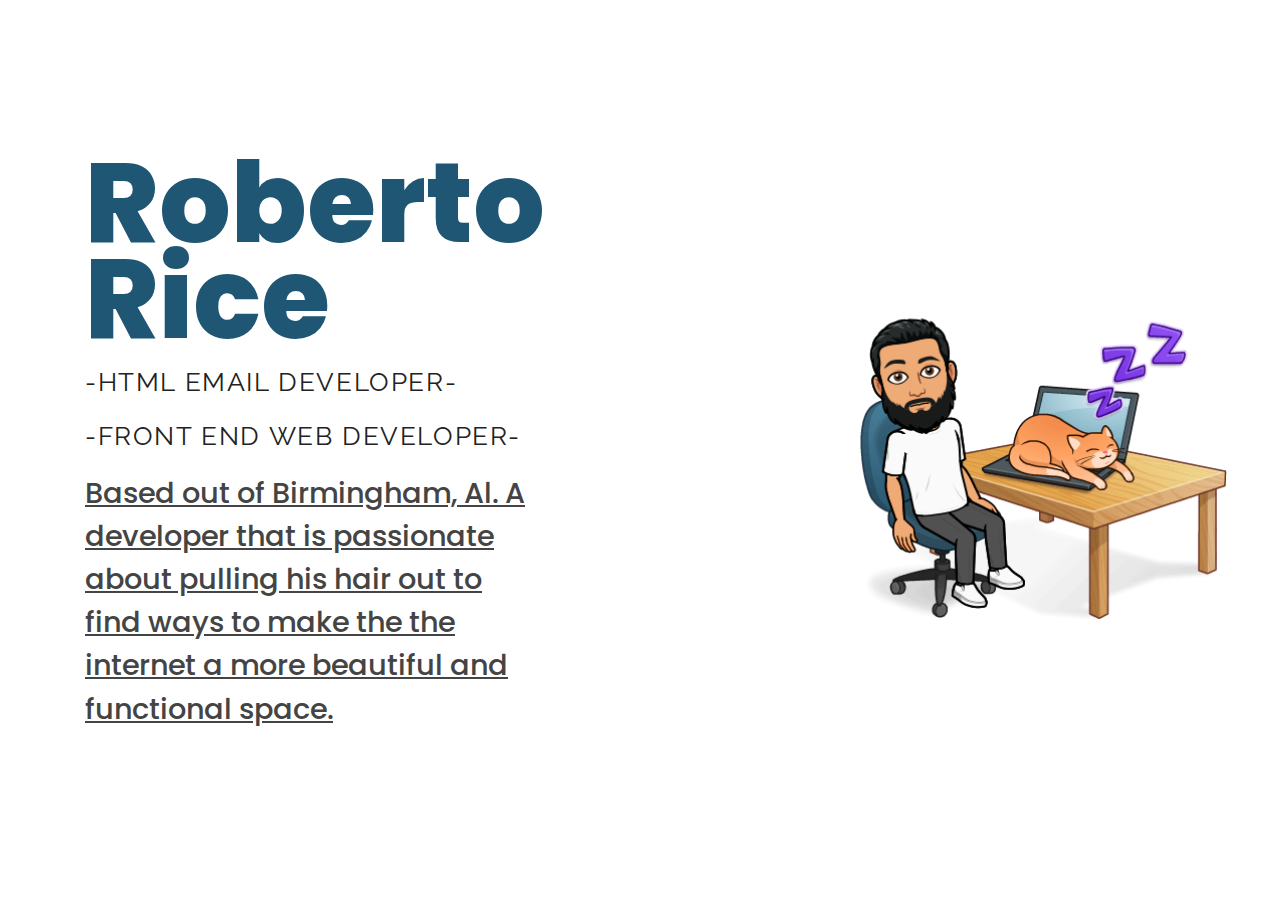
==== index.html @ 9b0c62da "Add files via upload" ====
<!DOCTYPE html>
<html lang="en">
<head>
    <meta charset="UTF-8">
    <meta http-equiv="X-UA-Compatible" content="IE=edge">
    <meta name="viewport" content="width=device-width, initial-scale=1.0">

    <!-- sass -->
    <link rel="stylesheet" href="css/styles.css">

    <!-- bootstrap -->
    <link rel="stylesheet" href="node_modules/bootstrap/dist/css/bootstrap.css">
    <link rel="stylesheet" href="https://cdn.jsdelivr.net/npm/bootstrap@4.3.1/dist/css/bootstrap.min.css" integrity="sha384-ggOyR0iXCbMQv3Xipma34MD+dH/1fQ784/j6cY/iJTQUOhcWr7x9JvoRxT2MZw1T" crossorigin="anonymous">
    
    <!-- font awesome -->
    <link rel="stylesheet" href="https://cdnjs.cloudflare.com/ajax/libs/font-awesome/6.0.0/css/all.min.css" 
    integrity="sha512-9usAa10IRO0HhonpyAIVpjrylPvoDwiPUiKdWk5t3PyolY1cOd4DSE0Ga+ri4AuTroPR5aQvXU9xC6qOPnzFeg==" crossorigin="anonymous" referrerpolicy="no-referrer" />

    <!-- raleway google font -->
    <link href="https://fonts.googleapis.com/css2?family=Raleway:wght@500&display=swap" rel="stylesheet">

    <!-- archivo google font -->
    <link href="https://fonts.googleapis.com/css2?family=Archivo:wght@500&display=swap" rel="stylesheet">

    <!-- prata goodle font -->
    <link href="https://fonts.googleapis.com/css2?family=Archivo:wght@500&display=swap" rel="stylesheet">

    <!-- poppins google font -->
    <link href="https://fonts.googleapis.com/css2?family=Poppins:wght@500&display=swap" rel="stylesheet">
    <link href="https://fonts.googleapis.com/css2?family=Poppins:wght@600&display=swap" rel="stylesheet">
    <link href="https://fonts.googleapis.com/css2?family=Poppins:wght@700&display=swap" rel="stylesheet">

    <!-- barba.js and gsap -->
    <script src="https://unpkg.com/@barba/core"></script>
    <script src="https://cdnjs.cloudflare.com/ajax/libs/gsap/3.2.4/gsap.min.js"></script>

    <title>Please Hire Me</title>
</head>
<body data-barba="wrapper">
    <div class="loader">
        <div class="page-transition"></div>
    </div>
<!-- first page -->
    <div class="main" data-barba="container" data-barba-namespace="home-section">
        <div class="orange">
            <div class="container">
                <div class="info">
                    <div class="name">
                        <p>
                            Roberto Rice
                        </p>    
                    </div>
                    <div class="what-it-do">
                        <p>
                            -HTML EMAIL DEVELOPER-
                        </p>
                        <p>
                            -FRONT END WEB DEVELOPER-
                        </p>
                    </div>
                    <div class="smaller">
                        <p class="main-para">
                        Based out of Birmingham, Al. A developer that is passionate
                        about pulling his hair out to find ways to make the the internet a 
                        more beautiful and functional space.
                        </p>

                    </div>
                    <!-- <img src="./img/not-me.jpg" alt="" class="img"> -->
                    <img src="./img/cortez&I.png" alt="my life" class="img">
                    <div class="btn-container">
                        <a href="Roberto-Resume.pdf" download>
                            <button class="about">
                                resume.pdf
                            </button>
                        </a>
                        <a href="/about-me.html">
                            <button class="about">
                                    about
                            </button>
                        </a>
                    </div>
                
                </div>
            </div>
            <!-- begining of tabs -->
            <div class="container">
                <div class="icons">
                    <ul>
                        <li class="first-btn">
                            <a  href=""> 
                                <i class="fa-solid fa-user fa-lg"></i>

                                <p>
                                    about me
                                </p>
                            </a>
                        </li>
                        <li class="second-btn">
                            <a href="">
                                <i class="fa-solid fa-desktop fa-lg"></i>
                                <p>
                                    portfolio
                                </p>
                            </a>
                        </li>
                        <li class="fourth-btn">
                            <a href="">
                                <i class="fa-regular fa-hand fa-lg"></i>
                                <p>
                                    contact
                                </p>
                            </a>
                        </li>
                        <li class="third-btn">
                            <a href="Roberto-Resume.pdf" download>
                                <i class="fa fa-download fa-lg"></i>
                                <p>
                                    resume.pdf
                                </p>
                            </a>
                        </li>
                        <li class="fifth-btn">
                            <a href="">
                                <i class="fa-solid fa-house-chimney fa-lg"></i>
                                <p>
                                    home
                                </p>
                            </a>
                        </li>
                    </ul>
                </div>
            </div>
            <!-- end of icons -->
        </div>
    </div> 
    <!-- about me part -->
    <article class="hidden"> 
        <div class="about-me" id="about">
            <h4>
                about me
            </h4>
            <p class="title text-center">
                what i do
            </p>
        <div class="about-me-cards d-flex justify-content-center">
            <div class="one-card">
                <div class="card-img">
                    <img src="img/email.png"/>
                </div>
                <div class="card-body">
                    <h3>HTML EMAILS</h3>
                    <p>
                        Passionate about designing modern and responsive emails. Perform multiple 
                        functionality tests so clients properly see what you have to offer.
                    </p>
                </div>
            </div>
            <div class="one-card">
                <div class="card-img">
                    <img src="img/websites.png" />
                </div>
                <div class="card-body">
                    <h3>WEBSITES</h3>
                    <p>
                        Creating logical and easy to use responsive websites that are built with best 
                        practices.
                    </p>
                </div>
            </div>
            <div class="one-card">
                <div class="card-img">
                    <img src="img/design.png"/>
                </div>
                <div class="card-body">
                    <h3>DESIGN</h3>
                    <p>
                        Keep the bigger picture in mind, while focusing on small details. I've 
                        always had an eye for design. Obsessing over visually pleasing arts is my thing.
                    </p>
                </div>
            </div>
        </div>
        <!-- my work flow -->
        <div class="flow">
            <p class="title text-center">
                work flow
            </p>
            <div class="flow-cards">
                <div class="one-flow">
                    <img src="img/imagine.png"/>
                    <p class="text-center">
                        imagine
                    </p>
                </div>
                <div class="one-flow">
                    <img src="img/discuss.png"/>
                    <p class="text-center">
                        discuss
                    </p>
                </div>
                <div class="one-flow">
                    <img src="img/designeye.png"/>
                    <p class="text-center">
                        design
                    </p>
                </div>
                <div class="one-flow">
                    <img src="img/keyboard.png"/>
                    <p class="text-center">
                        code
                    </p>
                </div>
                <div class="one-flow">
                    <img src="img/bot.png"/>
                    <p class="text-center">
                        test test test
                    </p>
                </div>
                <div class="one-flow">
                    <img src="img/noun-cannon-4082218 (1).png"/>
                    <p class="text-center">
                        launch
                    </p>
                </div>
            </div>
        </div>
        <!-- my skills -->
        <div class="skills">
            <p class="title text-center">
                ingredients
            </p>
            <div class="skills-cards">
                <div class="one-skill">
                    <i class="d-flex justify-content-center fa-brands fa-html5 fa-5x"></i>
                    <p class="text-center">
                        HTML5
                    </p>
                </div>
                <div class="one-skill">
                    <i class="d-flex justify-content-center fa-brands fa-css3-alt fa-5x"></i>
                    <p class="text-center">
                        CSS
                    </p>
                </div>
                <div class="one-skill">
                    <i class="d-flex justify-content-center fa-brands fa-sass fa-5x"></i>
                    <p class="text-center">
                        Sass
                    </p>
                </div>
                <div class="one-skill">
                    <i class="d-flex justify-content-center fa-brands fa-bootstrap fa-5x"></i>
                    <p class="text-center">
                        Bootstrap
                    </p>
                </div>
                <div class="one-skill">
                    <i class="d-flex justify-content-center fa-brands fa-js-square fa-5x"></i>
                    <p class="text-center">
                        JavaScript
                    </p>
                </div>
               <div class="one-skill">
                    <i class="d-flex justify-content-center fa-brands fa-figma fa-5x"></i>     
                    <p class="text-center">
                        Figma
                    </p>
                </div>
                <div class="one-skill">
                    <i class="d-flex justify-content-center fa-brands fa-git-alt fa-5x"></i>              
                    <p class="text-center">
                        Git
                    </p>
                </div>
                <div class="one-skill">
                    <i class="d-flex justify-content-center fa-brands fa-github-square fa-5x"></i>
                    <p class="text-center">
                        Git Hub
                    </p>
                </div>
            </div>
        </div>
        <!-- extras part -->
        <div class="extras">
            <p class="title text-center">
                extras
            </p>
            <div class="extra-cards">
                <div class="one-extra">
                    <img src="img/speaking.png" class="d-flex justify-content-center"/>
                    <p class="text-center">
                        FLUENT IN SPANISH & ENGLISH
                        
                    </p>
                </div>
                <div class="one-extra">
                    <img src="img/world.png" class="d-flex justify-content-center"/>
                    <p class="text-center">
                        VISITED 9 COUNTIES
                    </p>
                </div>
                <div class="one-extra">
                    <img src="img/pokemon.png" class="d-flex justify-content-center"/>
                    <p class="text-center">
                        POKEMON MASTER
                    </p>
                </div>
                <div class="one-extra">
                    <img src="img/cortez.png" class="d-flex justify-content-center"/>
                    <p class="text-center">
                        HUMAN DAD / CAT DAD 
                    </p>
                </div>
            </div>
        </div>
        <!-- back to top button -->
        <div class="top">
            <a href="#" class="btt">
                BACK TO TOP
            </a>
        </div>
        <!-- copy right -->
        <footer class="text-center">
            <p class="footy text-center"> 
                CopyRight &copy; <span class="date"></span> -Roberto Rice
            </p>
        </footer>
    </article>
    <!-- end of about me -->
    <!-- portfolio part -->
    <article class="port-hidden">
        <div class="portfolio">
            <h4>portfolio</h4>
            <div class="card border-0" style="width: 18rem;">
                <img src="./img/sas-website-screenshot.png" class="d-flex justify-content-center" />
                <div class="card-body">
                  <p class="text-center title">
                      Shawn Anthony Salon Spa
                    </p>
                  <p class="text-center">
                      A landing page I built for a local business, the Shawn Anthony Salon & Spa. 
                    Built with HTML, CSS, & JavaScript. 
                    </p>
                    <div class="portfolio-icons d-flex justify-content-center">
                        <a class="d-flex justify-content-center" href="http://www.shawnanthonysalonspa.com" target="_blank">
                            <i class="fa-solid fa-window-maximize fa-2x"></i>
                            <p class="text-center">
                                website
                            </p>    
                        </a>
                        <a class="d-flex justify-content-center" href="https://github.com/Rob-Rice/Shawn_Anthony_Salon" target="_blank">
                            <i class="fa-brands fa-github fa-2x"></i>    
                            <p class="text-center">
                                code
                            </p>
                        </a>

                    </div>
                </div>
            </div>
        </div>
        <!-- back to top button -->
        <div class="top">
            <a href="#" class="btt">
                BACK TO TOP
            </a>
        </div>
        <!-- copy right -->
        <footer class="text-center">
            <p class="footy text-center"> 
                CopyRight &copy; <span class="date"></span> -Roberto Rice
            </p>
        </footer>
    </article>
    <!-- end of portfolio -->
    <!-- contact form -->
    <article class="contact-hidden">
        <div class="contact-info">
            <h4>contact</h4>
            <div class="my-info">
                <a href="">
                    <i class="fa-brands fa-linkedin-in fa-5x d-flex justify-content-center"></i>
                    <p class="text-center">
                        linked in
                    </p>
                </a>
                <hr>
                <a href="https://github.com/Rob-Rice" target="_blank">
                    <i class="fa-brands fa-github fa-5x d-flex justify-content-center"></i>                    
                    <p class="text-center">
                        github
                    </p>
                </a>
                <hr>
                <img src="https://img.icons8.com/ios/100/000000/alabama.png" class="d-flex justify-content-center state"/>
                <p class="text-center">
                    Birmingham, Al
                </p>

                <hr>
                <p class="text-center">
                    call / text:
                </p>
                <a href="tel:205-914-6275" class="link text-center">
                    (205)914-6275
                </a>
                <hr>
                <p class="text-center">
                    email
                </p>
                <a href="mailto: robrice93@yahoo.com" class="link text-center">
                    robrice93@yahoo.com
                </a>
            </div>
            <!-- submission form -->
            <form class="d-flex justify-content-center" action="https://formsubmit.co/robrice93@yahoo.com" method="POST">
                <input type="text" placeholder="name" required>
                <input type="text" placeholder="email / phone" required>
                <textarea type="text"cols="20" rows="4" placeholder="..."></textarea>
                <br>
                <button class="button smoke dark">
                    Submit
                </button>
            </form>
        </div>
        <!-- back to top button -->
        <div class="top">
            <a href="#" class="btt">
                BACK TO TOP
            </a>
        </div>
        <!-- copy right -->
        <footer class="text-center">
            <p class="footy text-center"> 
                CopyRight &copy; <span class="date"></span> -Roberto Rice
            </p>
        </footer>
    </article>
    <!-- end of contact form -->
    <!-- download resume -->
    <article class="resume-hidden">
        <h4>
            PIKACHU
        </h4>
    </article>



    <!-- javascript -->
    <script src="app.js"></script>
    <!-- barba page transition -->
    <script src="https://code.jquery.com/jquery-3.4.1.min.js"></script>
    <script src="https://unpkg.com/@barba/core"></script>
    <!-- <script src="https://cdnjs.cloudflare.com/ajax/libs/gsap/3.2.4/gsap.min.js"></script> -->
</body>
</html>
---- css/styles.css ----
@-webkit-keyframes fadeInUp{from{opacity:0;-webkit-transform:translate3d(0, 100%, 0);transform:translate3d(0, 100%, 0)}to{opacity:1;-webkit-transform:none;transform:none}}@keyframes fadeInUp{from{opacity:0;-webkit-transform:translate3d(0, 100%, 0);transform:translate3d(0, 100%, 0)}to{opacity:1;-webkit-transform:none;transform:none}}*{margin:0;margin:0;-webkit-box-sizing:border-box;box-sizing:border-box}html{scroll-behavior:smooth}[class*="col"]{color:#000}.title{font-size:1.2rem;margin-top:10%;font-family:"Raleway",sans-serif;-webkit-text-decoration:underline #FDE74C 4px;text-decoration:underline #FDE74C 4px}.page-transition{position:absolute;top:0;background-color:#8CD867;width:100%;height:0%;z-index:900}.top{margin:10% auto;width:30%;white-space:nowrap;padding:15px 100px;font-family:"Raleway",sans-serif;display:-webkit-box;display:-ms-flexbox;display:flex;-webkit-box-pack:center;-ms-flex-pack:center;justify-content:center;position:relative;text-decoration:none;font-size:1.2rem;letter-spacing:.2rem}.top a{text-decoration:none;color:#777}.top a:hover{color:#999}.top .btt::before{content:'';position:absolute;bottom:0%;left:0px;width:100%;height:1px;background:#999;display:block;color:#777;-webkit-transform-origin:right top;transform-origin:right top;-webkit-transform:scale(0, 1);transform:scale(0, 1);-webkit-transition:transform 0.4s cubic-bezier(1, 0, 0, 1);-webkit-transition:-webkit-transform 0.4s cubic-bezier(1, 0, 0, 1);transition:-webkit-transform 0.4s cubic-bezier(1, 0, 0, 1);transition:transform 0.4s cubic-bezier(1, 0, 0, 1);transition:transform 0.4s cubic-bezier(1, 0, 0, 1), -webkit-transform 0.4s cubic-bezier(1, 0, 0, 1)}.top .btt:hover::before{-webkit-transform-origin:left top;transform-origin:left top;-webkit-transform:scale(1, 1);transform:scale(1, 1);color:#999}.footy{font-family:"Archivo",sans-serif;letter-spacing:.2rem}.main{height:60vh;z-index:10}@media (min-width: 824px){.main{display:-webkit-box;display:-ms-flexbox;display:flex;-webkit-box-pack:center;-ms-flex-pack:center;justify-content:center;-webkit-box-align:center;-ms-flex-align:center;align-items:center;-ms-flex-line-pack:center;align-content:center;overflow:hidden;height:90vh}}@media (min-width: 1156px){.main{margin:0 -30px}}.main .name{margin:5% 0 0 0;font-family:"Poppins",sans-serif;font-weight:600;color:#222;line-height:4rem}@media (min-width: 824px){.main .name{color:#1f5673;font-size:4rem;font-weight:800;width:10%;margin:30% 0 0 0}}@media (min-width: 940px){.main .name{margin:30% 0 0 0}}@media (min-width: 1108px){.main .name{font-size:7rem;margin:18% 0 0 0;line-height:6rem}}@media (min-width: 1563px){.main .name{font-size:8rem;line-height:6.5rem}}.main .what-it-do{font-family:"Raleway",sans-serif;margin:15% 0}@media (min-width: 768px){.main .what-it-do{margin:5% 0;z-index:-100}}@media (min-width: 824px){.main .what-it-do{margin:0;font-size:1rem;color:#222}}@media (min-width: 940px){.main .what-it-do{font-size:1.2rem}}@media (min-width: 1178px){.main .what-it-do{font-size:1.6rem;letter-spacing:.1rem}}.main .orange{position:absolute;background:#c9e6e9;height:100vh;width:100vw;background-image:url("/img/me-in-the-laptop.png");background-repeat:no-repeat;background-size:260px;background-position:center 80%}@media (min-width: 500px){.main .orange{background-size:350px}}@media (min-width: 768px){.main .orange{background-size:450px}}@media (min-width: 824px){.main .orange{background-size:0px;background-color:#fff}}.main .main-para{font-family:"Poppins",sans-serif;font-weight:500;text-decoration:underline}@media (min-width: 768px){.main .main-para{width:40vw}}@media (min-width: 824px){.main .main-para{margin:0;color:#444;font-size:1.2rem;width:35vw}}@media (min-width: 940px){.main .main-para{font-size:1.4rem}}@media (min-width: 1178px){.main .main-para{font-size:1.8rem}}.main .img{position:relative;height:350px;width:300px;display:-webkit-box;display:-ms-flexbox;display:flex;justify-self:center;margin:-55% 0 0 60%}.main .img::before{content:'';position:absolute;top:0px;right:0px;bottom:0px;left:0px;background-color:rgba(201,230,233,0.45);-o-object-fit:cover;object-fit:cover;background-position:top center;opacity:.65}@media (max-width: 823px){.main .img{display:none}}@media (max-width: 824px){.main .img{margin:-50% 0 0 -44%}}@media (min-width: 968px){.main .img{margin:-50% 0 0 64%}}@media (min-width: 1178px){.main .img{margin:-55vh 0 0 70%;width:300px}}@media (min-width: 1178px){.main .img{height:400px;width:400px}}.main .btn-container{display:-webkit-box;display:-ms-flexbox;display:flex;-webkit-box-pack:center;-ms-flex-pack:center;justify-content:center;-webkit-box-orient:horizontal;-webkit-box-direction:normal;-ms-flex-direction:row;flex-direction:row;position:relative;gap:10%;margin-top:10vw}@media (min-width: 940px){.main .btn-container{margin-top:2vh}}@media (min-width: 1100px){.main .btn-container{margin-top:12vh}}@media (min-width: 1156px){.main .btn-container{margin-top:5vh}}.main .btn-container a{text-decoration:none}@media (max-width: 823px){.main .btn-container{display:none}}@media (min-width: 992px){.main .btn-container{margin-right:2vw;-webkit-box-pack:end;-ms-flex-pack:end;justify-content:flex-end}}@media (min-width: 1156px){.main .btn-container{margin-right:2vw;-webkit-box-pack:end;-ms-flex-pack:end;justify-content:flex-end}}.main .btn-container button{border:none;font-family:'Archivo', sans-serif;color:#222;width:150px;height:55px;letter-spacing:2px;font-weight:600;font-size:1.2rem;border:2.5px solid #222;-webkit-transition:ease-in .3s;transition:ease-in .3s;margin:0 7.5%}.main .btn-container button:hover{background-color:#222;color:white;cursor:pointer}.main .icons{position:absolute;bottom:0px;z-index:100}@media (min-width: 824px){.main .icons{display:none}}.main .icons ul{display:-webkit-box;display:-ms-flexbox;display:flex;-webkit-box-pack:start;-ms-flex-pack:start;justify-content:flex-start;list-style:none;width:100%;margin:0 0 0 -10%}.main .icons ul li{margin:0 10% 0 0;-webkit-box-align:end;-ms-flex-align:end;align-items:end}.main .icons ul li a{text-decoration:none;color:#222}.main .icons ul li a:focus{color:#fff}.main .icons ul li i{display:-webkit-box;display:-ms-flexbox;display:flex;-webkit-box-orient:horizontal;-webkit-box-direction:normal;-ms-flex-direction:row;flex-direction:row;-webkit-box-pack:center;-ms-flex-pack:center;justify-content:center;margin:0 0 15% 0}.main .icons ul li p{display:inline;white-space:nowrap}.main .icons p{font-size:.8rem;font-weight:600}.main .icons .third-btn p{position:relative;top:-10%}.main .change-size{-webkit-transition:.3s ease-in-out;transition:.3s ease-in-out;height:40vh;background-color:#c9e6e9;background-position:100% -20%;background-image:url("/img/moi.png");background-size:190px;border-bottom-left-radius:15px;border-bottom-right-radius:15px;-webkit-box-shadow:rgba(0,0,0,0.25) 0px 20px 100px -20px,rgba(0,0,0,0.3) 0px 30px 60px -30px;box-shadow:rgba(0,0,0,0.25) 0px 20px 100px -20px,rgba(0,0,0,0.3) 0px 30px 60px -30px}.main .change-font{display:none}.hidden{display:none}.about{opacity:0;-webkit-animation:fadeInUp .2s ease-in-out 0s forwards;animation:fadeInUp .2s ease-in-out 0s forwards;position:relative;visibility:visible;display:-ms-grid;display:grid;-webkit-box-pack:center;-ms-flex-pack:center;justify-content:center;-ms-flex-line-pack:center;align-content:center;margin:-20% 0 0 0}.about .about-me{opacity:0;-webkit-animation:fadeInUp .5s ease-in-out 0s forwards;animation:fadeInUp .5s ease-in-out 0s forwards;position:relative}@media (min-width: 636px){.about .about-me{margin-top:20%}}.about .about-me h4{color:#222;text-align:center;white-space:nowrap;font-size:2rem}.about .about-me-cards{display:-ms-grid;display:grid;-webkit-box-pack:center;-ms-flex-pack:center;justify-content:center;-webkit-box-align:center;-ms-flex-align:center;align-items:center;-webkit-box-orient:vertical;-webkit-box-direction:normal;-ms-flex-direction:column;flex-direction:column;-ms-grid-rows:(150px)[4];grid-template-rows:repeat(4, 150px);-ms-grid-columns:(1fr)[1];grid-template-columns:repeat(1, 1fr);margin:15% 0 0 0}.about .about-me-cards .one-card{opacity:0;-webkit-animation:fadeInUp .7s ease-in-out 0s forwards;animation:fadeInUp .7s ease-in-out 0s forwards;display:-webkit-box;display:-ms-flexbox;display:flex;margin:5% 0 0 0;width:80vw;height:150px;-webkit-box-pack:center;-ms-flex-pack:center;justify-content:center;-webkit-box-align:center;-ms-flex-align:center;align-items:center;-ms-flex-item-align:center;align-self:center}.about .about-me-cards .one-card img{-o-object-fit:contain;object-fit:contain;height:100px;width:100px}.about .about-me-cards .one-card .card-body h3{font-size:1rem;display:-webkit-box;display:-ms-flexbox;display:flex;-webkit-box-pack:start;-ms-flex-pack:start;justify-content:start}.about .about-me-cards .one-card .card-body p{font-size:.8rem;position:relative;margin:0 auto}@media (min-width: 399px){.about .about-me-cards .one-card .card-body p{width:250px}}@media (min-width: 641px){.about .about-me-cards .one-card .card-body p{width:350px}}.about .flow{display:-ms-grid;display:grid;-webkit-box-pack:center;-ms-flex-pack:center;justify-content:center}.about .flow .flow-cards{margin:5% 0 0 0;display:-ms-grid;display:grid;-ms-grid-rows:(200px)[2];grid-template-rows:repeat(2, 200px);-ms-grid-columns:(1fr)[3];grid-template-columns:repeat(3, 1fr);grid-column-gap:.8rem}.about .flow .flow-cards img{-o-object-fit:cover;object-fit:cover;height:100px;width:100px}.about .skills{display:-ms-grid;display:grid;-webkit-box-pack:center;-ms-flex-pack:center;justify-content:center}.about .skills .skills-cards{margin:5% 0 0 0;display:-ms-grid;display:grid;-ms-grid-rows:(150px)[4];grid-template-rows:repeat(4, 150px);-ms-grid-columns:(1fr)[2];grid-template-columns:repeat(2, 1fr);grid-column-gap:4rem}.about .skills .skills-cards .one-skill{margin:5% auto}.about .skills .skills-cards .one-skill img{height:70px;width:70px;-o-object-fit:fill;object-fit:fill;display:-webkit-box;display:-ms-flexbox;display:flex;-webkit-box-pack:center;-ms-flex-pack:center;justify-content:center;-ms-flex-item-align:center;align-self:center}.about .extras{display:-ms-grid;display:grid;-webkit-box-pack:center;-ms-flex-pack:center;justify-content:center}.about .extras .extra-cards{margin:5% 0 0 0;display:-ms-grid;display:grid;-webkit-box-pack:center;-ms-flex-pack:center;justify-content:center;-ms-grid-rows:(200px)[2];grid-template-rows:repeat(2, 200px);-ms-grid-columns:(1fr)[2];grid-template-columns:repeat(2, 1fr)}.about .extras .extra-cards .one-extra{margin:0 auto}.about .extras .extra-cards .one-extra img{-o-object-fit:contain;object-fit:contain;height:100px;width:100px;margin:0 auto}.about .extras .extra-cards .one-extra p{display:-ms-grid;display:grid;font-size:.7rem}.port-hidden{display:none}.projects{position:relative;visibility:visible;display:-ms-grid;display:grid;-webkit-box-pack:center;-ms-flex-pack:center;justify-content:center;-ms-flex-line-pack:center;align-content:center;margin:-20% 0 0 0}.projects .portfolio{display:-ms-grid;display:grid;-webkit-box-pack:center;-ms-flex-pack:center;justify-content:center;-ms-grid-rows:(100px)[1];grid-template-rows:repeat(1, 100px);-ms-grid-columns:(1fr)[1];grid-template-columns:repeat(1, 1fr);grid-row-gap:3em}@media (min-width: 636px){.projects .portfolio{margin-top:20%}}.projects .portfolio h4{opacity:0;-webkit-animation:fadeInUp .3s ease-in-out 0s forwards;animation:fadeInUp .3s ease-in-out 0s forwards;text-align:center;white-space:nowrap;font-size:2rem}.projects .portfolio .card{margin:0 auto;opacity:0;-webkit-animation:fadeInUp .5s ease-in-out 0s forwards;animation:fadeInUp .5s ease-in-out 0s forwards}.projects .portfolio .card .portfolio-icons{gap:50px}.projects .portfolio .card .portfolio-icons a{display:-webkit-box;display:-ms-flexbox;display:flex;-webkit-box-align:center;-ms-flex-align:center;align-items:center;-webkit-box-orient:vertical;-webkit-box-direction:normal;-ms-flex-direction:column;flex-direction:column;text-decoration:none;color:#444;cursor:pointer}.projects .portfolio .card .portfolio-icons p{font-family:"Raleway",sans-serif;letter-spacing:.3rem}.contact-hidden{display:none}.contact{position:relative;visibility:visible;display:-ms-grid;display:grid;-webkit-box-pack:center;-ms-flex-pack:center;justify-content:center;-ms-flex-line-pack:center;align-content:center;color:#222;margin:-20% 0 0 0}@media (min-width: 636px){.contact{margin-top:-10%}}.contact .contact-info{display:-ms-grid;display:grid;-webkit-box-pack:center;-ms-flex-pack:center;justify-content:center;-ms-grid-rows:(100px)[1];grid-template-rows:repeat(1, 100px);-ms-grid-columns:(1fr)[1];grid-template-columns:repeat(1, 1fr);grid-row-gap:10em}.contact .contact-info h4{opacity:0;-webkit-animation:fadeInUp .3s ease-in-out 0s forwards;animation:fadeInUp .3s ease-in-out 0s forwards;text-align:center;white-space:nowrap;font-size:2rem}.contact .contact-info a{text-decoration:none;color:#222}.contact .contact-info p{font-family:'Archivo', sans-serif;letter-spacing:.3rem}.contact .contact-info .link{color:#759fbc;-webkit-text-decoration:underline #222;text-decoration:underline #222}.contact .contact-info .my-info{opacity:0;-webkit-animation:fadeInUp .5s ease-in-out 0s forwards;animation:fadeInUp .5s ease-in-out 0s forwards;display:-ms-grid;display:grid;-webkit-box-pack:center;-ms-flex-pack:center;justify-content:center;margin:-25% 0 0 0}.contact .contact-info .my-info .state{margin:0 auto}.contact form{-webkit-box-orient:vertical;-webkit-box-direction:normal;-ms-flex-direction:column;flex-direction:column;margin:0 auto}.contact form input,.contact form textarea{width:80vw;height:40px;font-size:16px;-webkit-transition:0.6s;transition:0.6s;border:none;border-bottom:1px solid #CCC;background-color:transparent}.contact form input:focus,.contact form textarea:focus{outline:none;border-bottom:1px solid #28a2a2}.contact form textarea{height:20%}.contact form button{border:none;padding:20px 50px;font-size:1.5rem;cursor:pointer;background:transparent;position:relative;margin:20px;-webkit-transition:all .25s ease;transition:all .25s ease}.contact form button:hover::after{-webkit-transform:translate(-5px, -5px);transform:translate(-5px, -5px)}.contact form button:hover::before{-webkit-transform:translate(5px, 5px);transform:translate(5px, 5px)}.contact form button::after,.contact form button::before{border:3px solid #000;content:'';position:absolute;border-radius:inherit;width:calc(100% - 6px);height:calc(100% - 6px);left:0px;bottom:0px;z-index:-1;-webkit-transition:all .25s ease;transition:all .25s ease}.resume-hidden{display:none}.resume{-webkit-animation:lightson .3s ease 2 forwards;animation:lightson .3s ease 2 forwards;position:relative;visibility:visible;display:-ms-grid;display:grid}
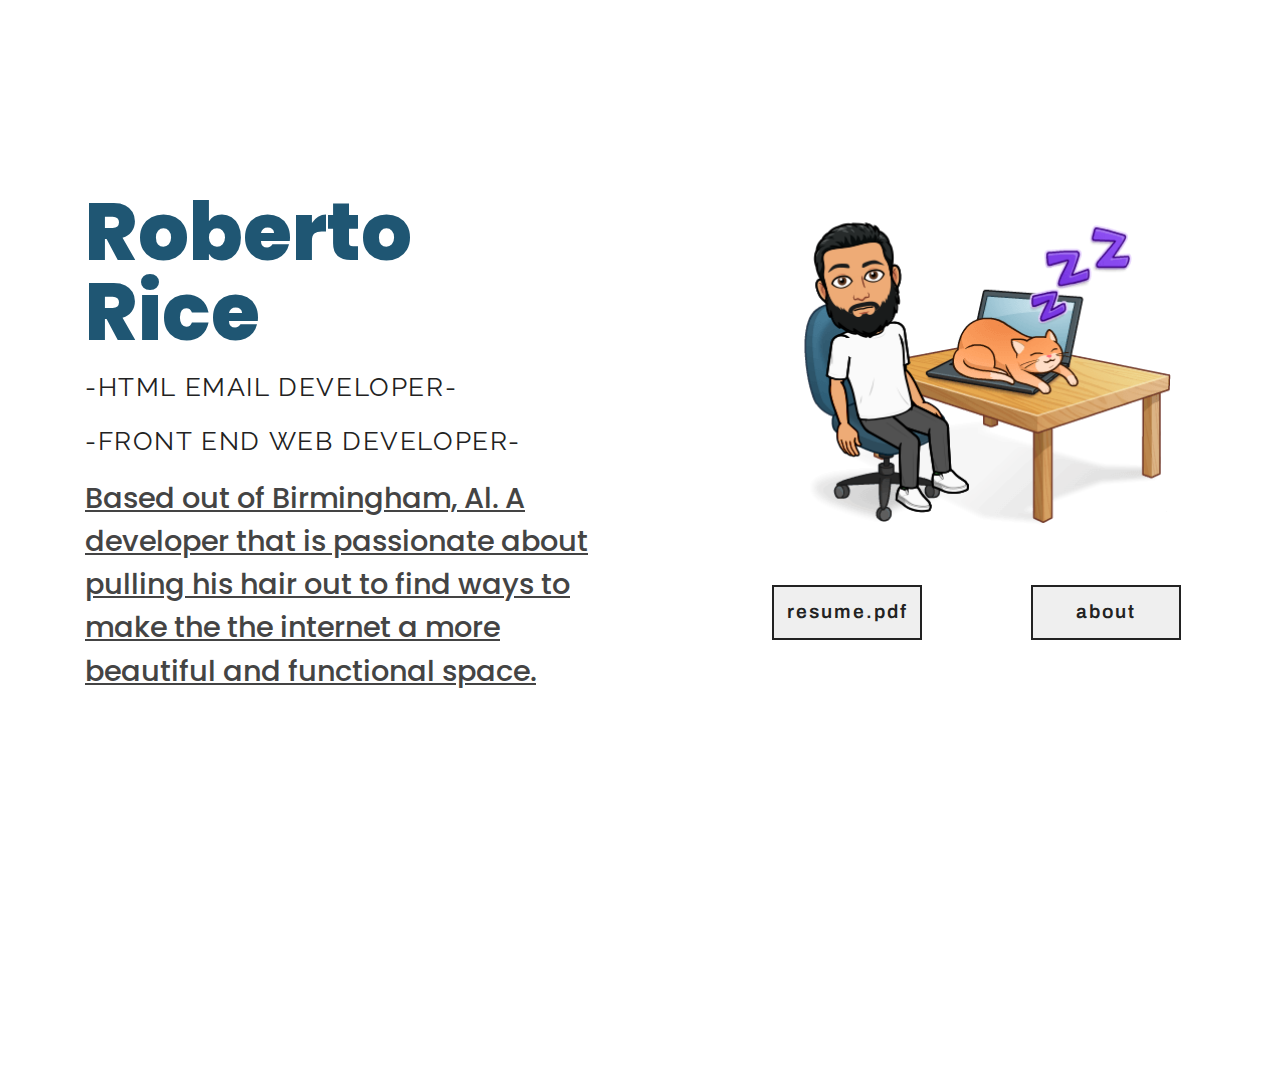
==== commit 4087d56e: "Add files via upload" ====
--- a/index.html
+++ b/index.html
@@ -70,12 +70,12 @@
                     <img src="./img/cortez&I.png" alt="my life" class="img">
                     <div class="btn-container">
                         <a href="Roberto-Resume.pdf" download>
-                            <button class="about">
+                            <button class="res-btn">
                                 resume.pdf
                             </button>
                         </a>
                         <a href="/about-me.html">
-                            <button class="about">
+                            <button class="about-btn">
                                     about
                             </button>
                         </a>
@@ -379,7 +379,7 @@
         <div class="contact-info">
             <h4>contact</h4>
             <div class="my-info">
-                <a href="">
+                <a href="https://www.linkedin.com/in/roberto-rice/" target="_blank">
                     <i class="fa-brands fa-linkedin-in fa-5x d-flex justify-content-center"></i>
                     <p class="text-center">
                         linked in
@@ -414,7 +414,8 @@
                 </a>
             </div>
             <!-- submission form -->
-            <form class="d-flex justify-content-center" action="https://formsubmit.co/robrice93@yahoo.com" method="POST">
+            <form class="d-flex justify-content-center" action="https://formspree.io/f/meqnkwbr"
+             method="POST">
                 <input type="text" placeholder="name" required>
                 <input type="text" placeholder="email / phone" required>
                 <textarea type="text"cols="20" rows="4" placeholder="..."></textarea>
--- a/css/styles.css
+++ b/css/styles.css
@@ -1 +1 @@
-@-webkit-keyframes fadeInUp{from{opacity:0;-webkit-transform:translate3d(0, 100%, 0);transform:translate3d(0, 100%, 0)}to{opacity:1;-webkit-transform:none;transform:none}}@keyframes fadeInUp{from{opacity:0;-webkit-transform:translate3d(0, 100%, 0);transform:translate3d(0, 100%, 0)}to{opacity:1;-webkit-transform:none;transform:none}}*{margin:0;margin:0;-webkit-box-sizing:border-box;box-sizing:border-box}html{scroll-behavior:smooth}[class*="col"]{color:#000}.title{font-size:1.2rem;margin-top:10%;font-family:"Raleway",sans-serif;-webkit-text-decoration:underline #FDE74C 4px;text-decoration:underline #FDE74C 4px}.page-transition{position:absolute;top:0;background-color:#8CD867;width:100%;height:0%;z-index:900}.top{margin:10% auto;width:30%;white-space:nowrap;padding:15px 100px;font-family:"Raleway",sans-serif;display:-webkit-box;display:-ms-flexbox;display:flex;-webkit-box-pack:center;-ms-flex-pack:center;justify-content:center;position:relative;text-decoration:none;font-size:1.2rem;letter-spacing:.2rem}.top a{text-decoration:none;color:#777}.top a:hover{color:#999}.top .btt::before{content:'';position:absolute;bottom:0%;left:0px;width:100%;height:1px;background:#999;display:block;color:#777;-webkit-transform-origin:right top;transform-origin:right top;-webkit-transform:scale(0, 1);transform:scale(0, 1);-webkit-transition:transform 0.4s cubic-bezier(1, 0, 0, 1);-webkit-transition:-webkit-transform 0.4s cubic-bezier(1, 0, 0, 1);transition:-webkit-transform 0.4s cubic-bezier(1, 0, 0, 1);transition:transform 0.4s cubic-bezier(1, 0, 0, 1);transition:transform 0.4s cubic-bezier(1, 0, 0, 1), -webkit-transform 0.4s cubic-bezier(1, 0, 0, 1)}.top .btt:hover::before{-webkit-transform-origin:left top;transform-origin:left top;-webkit-transform:scale(1, 1);transform:scale(1, 1);color:#999}.footy{font-family:"Archivo",sans-serif;letter-spacing:.2rem}.main{height:60vh;z-index:10}@media (min-width: 824px){.main{display:-webkit-box;display:-ms-flexbox;display:flex;-webkit-box-pack:center;-ms-flex-pack:center;justify-content:center;-webkit-box-align:center;-ms-flex-align:center;align-items:center;-ms-flex-line-pack:center;align-content:center;overflow:hidden;height:90vh}}@media (min-width: 1156px){.main{margin:0 -30px}}.main .name{margin:5% 0 0 0;font-family:"Poppins",sans-serif;font-weight:600;color:#222;line-height:4rem}@media (min-width: 824px){.main .name{color:#1f5673;font-size:4rem;font-weight:800;width:10%;margin:30% 0 0 0}}@media (min-width: 940px){.main .name{margin:30% 0 0 0}}@media (min-width: 1108px){.main .name{font-size:7rem;margin:18% 0 0 0;line-height:6rem}}@media (min-width: 1563px){.main .name{font-size:8rem;line-height:6.5rem}}.main .what-it-do{font-family:"Raleway",sans-serif;margin:15% 0}@media (min-width: 768px){.main .what-it-do{margin:5% 0;z-index:-100}}@media (min-width: 824px){.main .what-it-do{margin:0;font-size:1rem;color:#222}}@media (min-width: 940px){.main .what-it-do{font-size:1.2rem}}@media (min-width: 1178px){.main .what-it-do{font-size:1.6rem;letter-spacing:.1rem}}.main .orange{position:absolute;background:#c9e6e9;height:100vh;width:100vw;background-image:url("/img/me-in-the-laptop.png");background-repeat:no-repeat;background-size:260px;background-position:center 80%}@media (min-width: 500px){.main .orange{background-size:350px}}@media (min-width: 768px){.main .orange{background-size:450px}}@media (min-width: 824px){.main .orange{background-size:0px;background-color:#fff}}.main .main-para{font-family:"Poppins",sans-serif;font-weight:500;text-decoration:underline}@media (min-width: 768px){.main .main-para{width:40vw}}@media (min-width: 824px){.main .main-para{margin:0;color:#444;font-size:1.2rem;width:35vw}}@media (min-width: 940px){.main .main-para{font-size:1.4rem}}@media (min-width: 1178px){.main .main-para{font-size:1.8rem}}.main .img{position:relative;height:350px;width:300px;display:-webkit-box;display:-ms-flexbox;display:flex;justify-self:center;margin:-55% 0 0 60%}.main .img::before{content:'';position:absolute;top:0px;right:0px;bottom:0px;left:0px;background-color:rgba(201,230,233,0.45);-o-object-fit:cover;object-fit:cover;background-position:top center;opacity:.65}@media (max-width: 823px){.main .img{display:none}}@media (max-width: 824px){.main .img{margin:-50% 0 0 -44%}}@media (min-width: 968px){.main .img{margin:-50% 0 0 64%}}@media (min-width: 1178px){.main .img{margin:-55vh 0 0 70%;width:300px}}@media (min-width: 1178px){.main .img{height:400px;width:400px}}.main .btn-container{display:-webkit-box;display:-ms-flexbox;display:flex;-webkit-box-pack:center;-ms-flex-pack:center;justify-content:center;-webkit-box-orient:horizontal;-webkit-box-direction:normal;-ms-flex-direction:row;flex-direction:row;position:relative;gap:10%;margin-top:10vw}@media (min-width: 940px){.main .btn-container{margin-top:2vh}}@media (min-width: 1100px){.main .btn-container{margin-top:12vh}}@media (min-width: 1156px){.main .btn-container{margin-top:5vh}}.main .btn-container a{text-decoration:none}@media (max-width: 823px){.main .btn-container{display:none}}@media (min-width: 992px){.main .btn-container{margin-right:2vw;-webkit-box-pack:end;-ms-flex-pack:end;justify-content:flex-end}}@media (min-width: 1156px){.main .btn-container{margin-right:2vw;-webkit-box-pack:end;-ms-flex-pack:end;justify-content:flex-end}}.main .btn-container button{border:none;font-family:'Archivo', sans-serif;color:#222;width:150px;height:55px;letter-spacing:2px;font-weight:600;font-size:1.2rem;border:2.5px solid #222;-webkit-transition:ease-in .3s;transition:ease-in .3s;margin:0 7.5%}.main .btn-container button:hover{background-color:#222;color:white;cursor:pointer}.main .icons{position:absolute;bottom:0px;z-index:100}@media (min-width: 824px){.main .icons{display:none}}.main .icons ul{display:-webkit-box;display:-ms-flexbox;display:flex;-webkit-box-pack:start;-ms-flex-pack:start;justify-content:flex-start;list-style:none;width:100%;margin:0 0 0 -10%}.main .icons ul li{margin:0 10% 0 0;-webkit-box-align:end;-ms-flex-align:end;align-items:end}.main .icons ul li a{text-decoration:none;color:#222}.main .icons ul li a:focus{color:#fff}.main .icons ul li i{display:-webkit-box;display:-ms-flexbox;display:flex;-webkit-box-orient:horizontal;-webkit-box-direction:normal;-ms-flex-direction:row;flex-direction:row;-webkit-box-pack:center;-ms-flex-pack:center;justify-content:center;margin:0 0 15% 0}.main .icons ul li p{display:inline;white-space:nowrap}.main .icons p{font-size:.8rem;font-weight:600}.main .icons .third-btn p{position:relative;top:-10%}.main .change-size{-webkit-transition:.3s ease-in-out;transition:.3s ease-in-out;height:40vh;background-color:#c9e6e9;background-position:100% -20%;background-image:url("/img/moi.png");background-size:190px;border-bottom-left-radius:15px;border-bottom-right-radius:15px;-webkit-box-shadow:rgba(0,0,0,0.25) 0px 20px 100px -20px,rgba(0,0,0,0.3) 0px 30px 60px -30px;box-shadow:rgba(0,0,0,0.25) 0px 20px 100px -20px,rgba(0,0,0,0.3) 0px 30px 60px -30px}.main .change-font{display:none}.hidden{display:none}.about{opacity:0;-webkit-animation:fadeInUp .2s ease-in-out 0s forwards;animation:fadeInUp .2s ease-in-out 0s forwards;position:relative;visibility:visible;display:-ms-grid;display:grid;-webkit-box-pack:center;-ms-flex-pack:center;justify-content:center;-ms-flex-line-pack:center;align-content:center;margin:-20% 0 0 0}.about .about-me{opacity:0;-webkit-animation:fadeInUp .5s ease-in-out 0s forwards;animation:fadeInUp .5s ease-in-out 0s forwards;position:relative}@media (min-width: 636px){.about .about-me{margin-top:20%}}.about .about-me h4{color:#222;text-align:center;white-space:nowrap;font-size:2rem}.about .about-me-cards{display:-ms-grid;display:grid;-webkit-box-pack:center;-ms-flex-pack:center;justify-content:center;-webkit-box-align:center;-ms-flex-align:center;align-items:center;-webkit-box-orient:vertical;-webkit-box-direction:normal;-ms-flex-direction:column;flex-direction:column;-ms-grid-rows:(150px)[4];grid-template-rows:repeat(4, 150px);-ms-grid-columns:(1fr)[1];grid-template-columns:repeat(1, 1fr);margin:15% 0 0 0}.about .about-me-cards .one-card{opacity:0;-webkit-animation:fadeInUp .7s ease-in-out 0s forwards;animation:fadeInUp .7s ease-in-out 0s forwards;display:-webkit-box;display:-ms-flexbox;display:flex;margin:5% 0 0 0;width:80vw;height:150px;-webkit-box-pack:center;-ms-flex-pack:center;justify-content:center;-webkit-box-align:center;-ms-flex-align:center;align-items:center;-ms-flex-item-align:center;align-self:center}.about .about-me-cards .one-card img{-o-object-fit:contain;object-fit:contain;height:100px;width:100px}.about .about-me-cards .one-card .card-body h3{font-size:1rem;display:-webkit-box;display:-ms-flexbox;display:flex;-webkit-box-pack:start;-ms-flex-pack:start;justify-content:start}.about .about-me-cards .one-card .card-body p{font-size:.8rem;position:relative;margin:0 auto}@media (min-width: 399px){.about .about-me-cards .one-card .card-body p{width:250px}}@media (min-width: 641px){.about .about-me-cards .one-card .card-body p{width:350px}}.about .flow{display:-ms-grid;display:grid;-webkit-box-pack:center;-ms-flex-pack:center;justify-content:center}.about .flow .flow-cards{margin:5% 0 0 0;display:-ms-grid;display:grid;-ms-grid-rows:(200px)[2];grid-template-rows:repeat(2, 200px);-ms-grid-columns:(1fr)[3];grid-template-columns:repeat(3, 1fr);grid-column-gap:.8rem}.about .flow .flow-cards img{-o-object-fit:cover;object-fit:cover;height:100px;width:100px}.about .skills{display:-ms-grid;display:grid;-webkit-box-pack:center;-ms-flex-pack:center;justify-content:center}.about .skills .skills-cards{margin:5% 0 0 0;display:-ms-grid;display:grid;-ms-grid-rows:(150px)[4];grid-template-rows:repeat(4, 150px);-ms-grid-columns:(1fr)[2];grid-template-columns:repeat(2, 1fr);grid-column-gap:4rem}.about .skills .skills-cards .one-skill{margin:5% auto}.about .skills .skills-cards .one-skill img{height:70px;width:70px;-o-object-fit:fill;object-fit:fill;display:-webkit-box;display:-ms-flexbox;display:flex;-webkit-box-pack:center;-ms-flex-pack:center;justify-content:center;-ms-flex-item-align:center;align-self:center}.about .extras{display:-ms-grid;display:grid;-webkit-box-pack:center;-ms-flex-pack:center;justify-content:center}.about .extras .extra-cards{margin:5% 0 0 0;display:-ms-grid;display:grid;-webkit-box-pack:center;-ms-flex-pack:center;justify-content:center;-ms-grid-rows:(200px)[2];grid-template-rows:repeat(2, 200px);-ms-grid-columns:(1fr)[2];grid-template-columns:repeat(2, 1fr)}.about .extras .extra-cards .one-extra{margin:0 auto}.about .extras .extra-cards .one-extra img{-o-object-fit:contain;object-fit:contain;height:100px;width:100px;margin:0 auto}.about .extras .extra-cards .one-extra p{display:-ms-grid;display:grid;font-size:.7rem}.port-hidden{display:none}.projects{position:relative;visibility:visible;display:-ms-grid;display:grid;-webkit-box-pack:center;-ms-flex-pack:center;justify-content:center;-ms-flex-line-pack:center;align-content:center;margin:-20% 0 0 0}.projects .portfolio{display:-ms-grid;display:grid;-webkit-box-pack:center;-ms-flex-pack:center;justify-content:center;-ms-grid-rows:(100px)[1];grid-template-rows:repeat(1, 100px);-ms-grid-columns:(1fr)[1];grid-template-columns:repeat(1, 1fr);grid-row-gap:3em}@media (min-width: 636px){.projects .portfolio{margin-top:20%}}.projects .portfolio h4{opacity:0;-webkit-animation:fadeInUp .3s ease-in-out 0s forwards;animation:fadeInUp .3s ease-in-out 0s forwards;text-align:center;white-space:nowrap;font-size:2rem}.projects .portfolio .card{margin:0 auto;opacity:0;-webkit-animation:fadeInUp .5s ease-in-out 0s forwards;animation:fadeInUp .5s ease-in-out 0s forwards}.projects .portfolio .card .portfolio-icons{gap:50px}.projects .portfolio .card .portfolio-icons a{display:-webkit-box;display:-ms-flexbox;display:flex;-webkit-box-align:center;-ms-flex-align:center;align-items:center;-webkit-box-orient:vertical;-webkit-box-direction:normal;-ms-flex-direction:column;flex-direction:column;text-decoration:none;color:#444;cursor:pointer}.projects .portfolio .card .portfolio-icons p{font-family:"Raleway",sans-serif;letter-spacing:.3rem}.contact-hidden{display:none}.contact{position:relative;visibility:visible;display:-ms-grid;display:grid;-webkit-box-pack:center;-ms-flex-pack:center;justify-content:center;-ms-flex-line-pack:center;align-content:center;color:#222;margin:-20% 0 0 0}@media (min-width: 636px){.contact{margin-top:-10%}}.contact .contact-info{display:-ms-grid;display:grid;-webkit-box-pack:center;-ms-flex-pack:center;justify-content:center;-ms-grid-rows:(100px)[1];grid-template-rows:repeat(1, 100px);-ms-grid-columns:(1fr)[1];grid-template-columns:repeat(1, 1fr);grid-row-gap:10em}.contact .contact-info h4{opacity:0;-webkit-animation:fadeInUp .3s ease-in-out 0s forwards;animation:fadeInUp .3s ease-in-out 0s forwards;text-align:center;white-space:nowrap;font-size:2rem}.contact .contact-info a{text-decoration:none;color:#222}.contact .contact-info p{font-family:'Archivo', sans-serif;letter-spacing:.3rem}.contact .contact-info .link{color:#759fbc;-webkit-text-decoration:underline #222;text-decoration:underline #222}.contact .contact-info .my-info{opacity:0;-webkit-animation:fadeInUp .5s ease-in-out 0s forwards;animation:fadeInUp .5s ease-in-out 0s forwards;display:-ms-grid;display:grid;-webkit-box-pack:center;-ms-flex-pack:center;justify-content:center;margin:-25% 0 0 0}.contact .contact-info .my-info .state{margin:0 auto}.contact form{-webkit-box-orient:vertical;-webkit-box-direction:normal;-ms-flex-direction:column;flex-direction:column;margin:0 auto}.contact form input,.contact form textarea{width:80vw;height:40px;font-size:16px;-webkit-transition:0.6s;transition:0.6s;border:none;border-bottom:1px solid #CCC;background-color:transparent}.contact form input:focus,.contact form textarea:focus{outline:none;border-bottom:1px solid #28a2a2}.contact form textarea{height:20%}.contact form button{border:none;padding:20px 50px;font-size:1.5rem;cursor:pointer;background:transparent;position:relative;margin:20px;-webkit-transition:all .25s ease;transition:all .25s ease}.contact form button:hover::after{-webkit-transform:translate(-5px, -5px);transform:translate(-5px, -5px)}.contact form button:hover::before{-webkit-transform:translate(5px, 5px);transform:translate(5px, 5px)}.contact form button::after,.contact form button::before{border:3px solid #000;content:'';position:absolute;border-radius:inherit;width:calc(100% - 6px);height:calc(100% - 6px);left:0px;bottom:0px;z-index:-1;-webkit-transition:all .25s ease;transition:all .25s ease}.resume-hidden{display:none}.resume{-webkit-animation:lightson .3s ease 2 forwards;animation:lightson .3s ease 2 forwards;position:relative;visibility:visible;display:-ms-grid;display:grid}
+@-webkit-keyframes fadeInUp{from{opacity:0;-webkit-transform:translate3d(0, 100%, 0);transform:translate3d(0, 100%, 0)}to{opacity:1;-webkit-transform:none;transform:none}}@keyframes fadeInUp{from{opacity:0;-webkit-transform:translate3d(0, 100%, 0);transform:translate3d(0, 100%, 0)}to{opacity:1;-webkit-transform:none;transform:none}}*{margin:0;margin:0;-webkit-box-sizing:border-box;box-sizing:border-box}html{scroll-behavior:smooth}body{overflow-x:hidden}@media (min-width: 824px){body{overflow-y:hidden}}[class*="col"]{color:#000}.title{font-size:1.2rem;margin-top:10%;font-family:"Raleway",sans-serif;-webkit-text-decoration:underline #FDE74C 4px;text-decoration:underline #FDE74C 4px}.page-transition{position:absolute;top:0;background-color:#8CD867;width:100%;height:0%;z-index:900}.home a{-webkit-transition:-webkit-transform .7s ease-in-out;transition:-webkit-transform .7s ease-in-out;transition:transform .7s ease-in-out;transition:transform .7s ease-in-out, -webkit-transform .7s ease-in-out}.home a:hover{-webkit-transform:rotate(360deg);transform:rotate(360deg)}.top{margin:10% auto;width:30%;white-space:nowrap;padding:15px 100px;font-family:"Raleway",sans-serif;display:-webkit-box;display:-ms-flexbox;display:flex;-webkit-box-pack:center;-ms-flex-pack:center;justify-content:center;position:relative;text-decoration:none;font-size:1.2rem;letter-spacing:.2rem}.top a{text-decoration:none;color:#777}.top a:hover{color:#999}.top .btt::before{content:'';position:absolute;bottom:0%;left:0px;width:100%;height:1px;background:#999;display:block;color:#777;-webkit-transform-origin:right top;transform-origin:right top;-webkit-transform:scale(0, 1);transform:scale(0, 1);-webkit-transition:transform 0.4s cubic-bezier(1, 0, 0, 1);-webkit-transition:-webkit-transform 0.4s cubic-bezier(1, 0, 0, 1);transition:-webkit-transform 0.4s cubic-bezier(1, 0, 0, 1);transition:transform 0.4s cubic-bezier(1, 0, 0, 1);transition:transform 0.4s cubic-bezier(1, 0, 0, 1), -webkit-transform 0.4s cubic-bezier(1, 0, 0, 1)}.top .btt:hover::before{-webkit-transform-origin:left top;transform-origin:left top;-webkit-transform:scale(1, 1);transform:scale(1, 1);color:#999}.footy{font-family:"Archivo",sans-serif;letter-spacing:.2rem}.main{height:60vh;z-index:10}@media (min-width: 824px){.main{display:-webkit-box;display:-ms-flexbox;display:flex;-webkit-box-pack:center;-ms-flex-pack:center;justify-content:center;-webkit-box-align:center;-ms-flex-align:center;align-items:center;-ms-flex-line-pack:center;align-content:center;margin:20% 0 0 0;overflow:hidden;height:100vh}}@media (min-width: 992px){.main{margin:15% 0 0 0}}.main .name{font-family:"Poppins",sans-serif;font-weight:600;color:#222;line-height:4rem}@media (min-width: 824px){.main .name{color:#1f5673;font-size:clamp(4rem, calc( 5vw + 1rem), 8rem);font-weight:800;width:10%}}@media (min-width: 1108px){.main .name{line-height:1}}@media (min-width: 1563px){.main .name{line-height:6.5rem}}.main .what-it-do{font-family:"Raleway",sans-serif;margin:15% 0}@media (min-width: 768px){.main .what-it-do{margin:5% 0;z-index:-100}}@media (min-width: 824px){.main .what-it-do{margin:0;font-size:1rem;color:#222}}@media (min-width: 940px){.main .what-it-do{font-size:1.2rem}}@media (min-width: 1178px){.main .what-it-do{font-size:1.6rem;letter-spacing:.1rem}}.main .orange{position:absolute;background:#c9e6e9;height:100vh;width:100vw;background-image:url("/img/me-in-the-laptop.png");background-repeat:no-repeat;background-size:260px;background-position:center 80%}@media (min-width: 500px){.main .orange{background-size:350px}}@media (min-width: 768px){.main .orange{background-size:450px}}@media (min-width: 824px){.main .orange{background-size:0px;background-color:#fff}}.main .main-para{font-family:"Poppins",sans-serif;font-weight:500;font-size:1em;text-decoration:underline}@media (min-width: 768px){.main .main-para{width:40vw;padding:0 0 2em 0}}@media (min-width: 824px){.main .main-para{margin:0;color:#444;font-size:clamp(1rem, 2.5vw, 1.8rem)}}@media (min-width: 1395px){.main .main-para{width:33vw}}.main .img{position:relative;height:350px;display:-webkit-box;display:-ms-flexbox;display:flex;justify-self:center;margin:-55% 0 0 60%}.main .img::before{content:'';position:absolute;top:0px;right:0px;bottom:0px;left:0px;background-color:rgba(201,230,233,0.45);-o-object-fit:cover;object-fit:cover;background-position:top center;opacity:.65}@media (max-width: 823px){.main .img{display:none}}@media (max-width: 824px){.main .img{margin:-50% 0 0 -44%}}@media (min-width: 1178px){.main .img{height:400px;width:400px}}.main .btn-container{display:-webkit-box;display:-ms-flexbox;display:flex;-webkit-box-pack:center;-ms-flex-pack:center;justify-content:center;-webkit-box-orient:horizontal;-webkit-box-direction:normal;-ms-flex-direction:row;flex-direction:row;position:relative;gap:10%;margin-top:10vw}@media (min-width: 940px){.main .btn-container{margin-top:2vh}}@media (min-width: 1156px){.main .btn-container{margin-top:5vh}}.main .btn-container a{text-decoration:none}@media (max-width: 823px){.main .btn-container{display:none}}@media (min-width: 992px){.main .btn-container{margin-right:2vw;-webkit-box-pack:end;-ms-flex-pack:end;justify-content:flex-end}}.main .btn-container button{border:none;font-family:'Archivo', sans-serif;color:#222;width:150px;height:55px;letter-spacing:2px;font-weight:600;font-size:1.2rem;border:2.5px solid #222;margin:0 7.5%}.main .btn-container button:hover{-webkit-transition:ease-in .3s;transition:ease-in .3s;background-color:#222;color:white;cursor:pointer}.main .icons{position:absolute;bottom:0px;z-index:100}@media (min-width: 824px){.main .icons{display:none}}.main .icons ul{display:-webkit-box;display:-ms-flexbox;display:flex;-webkit-box-pack:start;-ms-flex-pack:start;justify-content:flex-start;list-style:none;width:100%;margin:0 0 0 -15%}.main .icons ul li{margin:0 10% 0 0;-webkit-box-align:end;-ms-flex-align:end;align-items:end}.main .icons ul li a{text-decoration:none;color:#222}.main .icons ul li a:focus{color:#fff}.main .icons ul li i{display:-webkit-box;display:-ms-flexbox;display:flex;-webkit-box-orient:horizontal;-webkit-box-direction:normal;-ms-flex-direction:row;flex-direction:row;-webkit-box-pack:center;-ms-flex-pack:center;justify-content:center;margin:0 0 15% 0}.main .icons ul li p{display:inline;white-space:nowrap}.main .icons p{font-size:.8rem;font-weight:600}.main .icons .third-btn p{position:relative;top:-10%}.main .change-size{-webkit-transition:.3s ease-in-out;transition:.3s ease-in-out;height:40vh;background-color:#c9e6e9;background-position:100% -20%;background-image:url("/img/moi.png");background-size:190px;border-bottom-left-radius:15px;border-bottom-right-radius:15px;-webkit-box-shadow:rgba(0,0,0,0.25) 0px 20px 100px -20px,rgba(0,0,0,0.3) 0px 30px 60px -30px;box-shadow:rgba(0,0,0,0.25) 0px 20px 100px -20px,rgba(0,0,0,0.3) 0px 30px 60px -30px}.main .change-font{display:none}.hidden{display:none}.about{opacity:0;-webkit-animation:fadeInUp .2s ease-in-out 0s forwards;animation:fadeInUp .2s ease-in-out 0s forwards;position:relative;visibility:visible;display:-ms-grid;display:grid;-webkit-box-pack:center;-ms-flex-pack:center;justify-content:center;-ms-flex-line-pack:center;align-content:center;margin:-20% 0 0 0}.about .about-me{opacity:0;-webkit-animation:fadeInUp .5s ease-in-out 0s forwards;animation:fadeInUp .5s ease-in-out 0s forwards;position:relative}@media (min-width: 636px){.about .about-me{margin-top:20%}}.about .about-me h4{color:#222;text-align:center;white-space:nowrap;font-size:2rem}.about .about-me-cards{display:-ms-grid;display:grid;-webkit-box-pack:center;-ms-flex-pack:center;justify-content:center;-webkit-box-align:center;-ms-flex-align:center;align-items:center;-webkit-box-orient:vertical;-webkit-box-direction:normal;-ms-flex-direction:column;flex-direction:column;-ms-grid-rows:(150px)[4];grid-template-rows:repeat(4, 150px);-ms-grid-columns:(1fr)[1];grid-template-columns:repeat(1, 1fr);margin:15% 0 0 0}.about .about-me-cards .one-card{opacity:0;-webkit-animation:fadeInUp .7s ease-in-out 0s forwards;animation:fadeInUp .7s ease-in-out 0s forwards;display:-webkit-box;display:-ms-flexbox;display:flex;margin:5% 0 0 0;width:80vw;height:150px;-webkit-box-pack:center;-ms-flex-pack:center;justify-content:center;-webkit-box-align:center;-ms-flex-align:center;align-items:center;-ms-flex-item-align:center;align-self:center}.about .about-me-cards .one-card img{-o-object-fit:contain;object-fit:contain;height:100px;width:100px}.about .about-me-cards .one-card .card-body h3{font-size:1rem;display:-webkit-box;display:-ms-flexbox;display:flex;-webkit-box-pack:start;-ms-flex-pack:start;justify-content:start}.about .about-me-cards .one-card .card-body p{font-size:.8rem;position:relative;margin:0 auto}@media (min-width: 399px){.about .about-me-cards .one-card .card-body p{width:250px}}@media (min-width: 641px){.about .about-me-cards .one-card .card-body p{width:350px}}.about .flow{display:-ms-grid;display:grid;-webkit-box-pack:center;-ms-flex-pack:center;justify-content:center}.about .flow .flow-cards{margin:5% 0 0 0;display:-ms-grid;display:grid;-ms-grid-rows:(200px)[2];grid-template-rows:repeat(2, 200px);-ms-grid-columns:(1fr)[3];grid-template-columns:repeat(3, 1fr);grid-column-gap:.8rem}.about .flow .flow-cards img{-o-object-fit:cover;object-fit:cover;height:100px;width:100px}.about .skills{display:-ms-grid;display:grid;-webkit-box-pack:center;-ms-flex-pack:center;justify-content:center}.about .skills .skills-cards{margin:5% 0 0 0;display:-ms-grid;display:grid;-ms-grid-rows:(150px)[4];grid-template-rows:repeat(4, 150px);-ms-grid-columns:(1fr)[2];grid-template-columns:repeat(2, 1fr);grid-column-gap:4rem}.about .skills .skills-cards .one-skill{margin:5% auto}.about .skills .skills-cards .one-skill img{height:70px;width:70px;-o-object-fit:fill;object-fit:fill;display:-webkit-box;display:-ms-flexbox;display:flex;-webkit-box-pack:center;-ms-flex-pack:center;justify-content:center;-ms-flex-item-align:center;align-self:center}.about .extras{display:-ms-grid;display:grid;-webkit-box-pack:center;-ms-flex-pack:center;justify-content:center}.about .extras .extra-cards{margin:5% 0 0 0;display:-ms-grid;display:grid;-webkit-box-pack:center;-ms-flex-pack:center;justify-content:center;-ms-grid-rows:(200px)[2];grid-template-rows:repeat(2, 200px);-ms-grid-columns:(1fr)[2];grid-template-columns:repeat(2, 1fr)}.about .extras .extra-cards .one-extra{margin:0 auto}.about .extras .extra-cards .one-extra img{-o-object-fit:contain;object-fit:contain;height:100px;width:100px;margin:0 auto}.about .extras .extra-cards .one-extra p{display:-ms-grid;display:grid;font-size:.7rem}.port-hidden{display:none}.projects{position:relative;visibility:visible;display:-ms-grid;display:grid;-webkit-box-pack:center;-ms-flex-pack:center;justify-content:center;-ms-flex-line-pack:center;align-content:center;margin:-20% 0 0 0}.projects .portfolio{display:-ms-grid;display:grid;-webkit-box-pack:center;-ms-flex-pack:center;justify-content:center;-ms-grid-rows:(100px)[1];grid-template-rows:repeat(1, 100px);-ms-grid-columns:(1fr)[1];grid-template-columns:repeat(1, 1fr);grid-row-gap:3em}@media (min-width: 636px){.projects .portfolio{margin-top:20%}}.projects .portfolio h4{opacity:0;-webkit-animation:fadeInUp .3s ease-in-out 0s forwards;animation:fadeInUp .3s ease-in-out 0s forwards;text-align:center;white-space:nowrap;font-size:2rem}.projects .portfolio .card{margin:0 auto;opacity:0;-webkit-animation:fadeInUp .5s ease-in-out 0s forwards;animation:fadeInUp .5s ease-in-out 0s forwards}.projects .portfolio .card .portfolio-icons{gap:50px}.projects .portfolio .card .portfolio-icons a{display:-webkit-box;display:-ms-flexbox;display:flex;-webkit-box-align:center;-ms-flex-align:center;align-items:center;-webkit-box-orient:vertical;-webkit-box-direction:normal;-ms-flex-direction:column;flex-direction:column;text-decoration:none;color:#444;cursor:pointer}.projects .portfolio .card .portfolio-icons p{font-family:"Raleway",sans-serif;letter-spacing:.3rem}.contact-hidden{display:none}.contact{position:relative;visibility:visible;display:-ms-grid;display:grid;-webkit-box-pack:center;-ms-flex-pack:center;justify-content:center;-ms-flex-line-pack:center;align-content:center;color:#222;margin:-20% 0 0 0}@media (min-width: 636px){.contact{margin-top:-10%}}.contact .contact-info{display:-ms-grid;display:grid;-webkit-box-pack:center;-ms-flex-pack:center;justify-content:center;-ms-grid-rows:(100px)[1];grid-template-rows:repeat(1, 100px);-ms-grid-columns:(1fr)[1];grid-template-columns:repeat(1, 1fr);grid-row-gap:10em}.contact .contact-info h4{opacity:0;-webkit-animation:fadeInUp .3s ease-in-out 0s forwards;animation:fadeInUp .3s ease-in-out 0s forwards;text-align:center;white-space:nowrap;font-size:2rem}.contact .contact-info a{text-decoration:none;color:#222}.contact .contact-info p{font-family:'Archivo', sans-serif;letter-spacing:.3rem}.contact .contact-info .link{color:#759fbc;-webkit-text-decoration:underline #222;text-decoration:underline #222}.contact .contact-info .my-info{opacity:0;-webkit-animation:fadeInUp .5s ease-in-out 0s forwards;animation:fadeInUp .5s ease-in-out 0s forwards;display:-ms-grid;display:grid;-webkit-box-pack:center;-ms-flex-pack:center;justify-content:center;margin:-25% 0 0 0}.contact .contact-info .my-info .state{margin:0 auto}.contact form{-webkit-box-orient:vertical;-webkit-box-direction:normal;-ms-flex-direction:column;flex-direction:column;margin:0 auto}.contact form input,.contact form textarea{width:80vw;height:40px;font-size:16px;-webkit-transition:0.6s;transition:0.6s;border:none;border-bottom:1px solid #CCC;background-color:transparent}.contact form input:focus,.contact form textarea:focus{outline:none;border-bottom:1px solid #28a2a2}.contact form textarea{height:20%}.contact form button{border:none;padding:20px 50px;font-size:1.5rem;cursor:pointer;background:transparent;position:relative;margin:20px;-webkit-transition:all .25s ease;transition:all .25s ease}.contact form button:hover::after{-webkit-transform:translate(-5px, -5px);transform:translate(-5px, -5px)}.contact form button:hover::before{-webkit-transform:translate(5px, 5px);transform:translate(5px, 5px)}.contact form button::after,.contact form button::before{border:3px solid #000;content:'';position:absolute;border-radius:inherit;width:calc(100% - 6px);height:calc(100% - 6px);left:0px;bottom:0px;z-index:-1;-webkit-transition:all .25s ease;transition:all .25s ease}.resume-hidden{display:none}.resume{-webkit-animation:lightson .3s ease 2 forwards;animation:lightson .3s ease 2 forwards;position:relative;visibility:visible;display:-ms-grid;display:grid}
